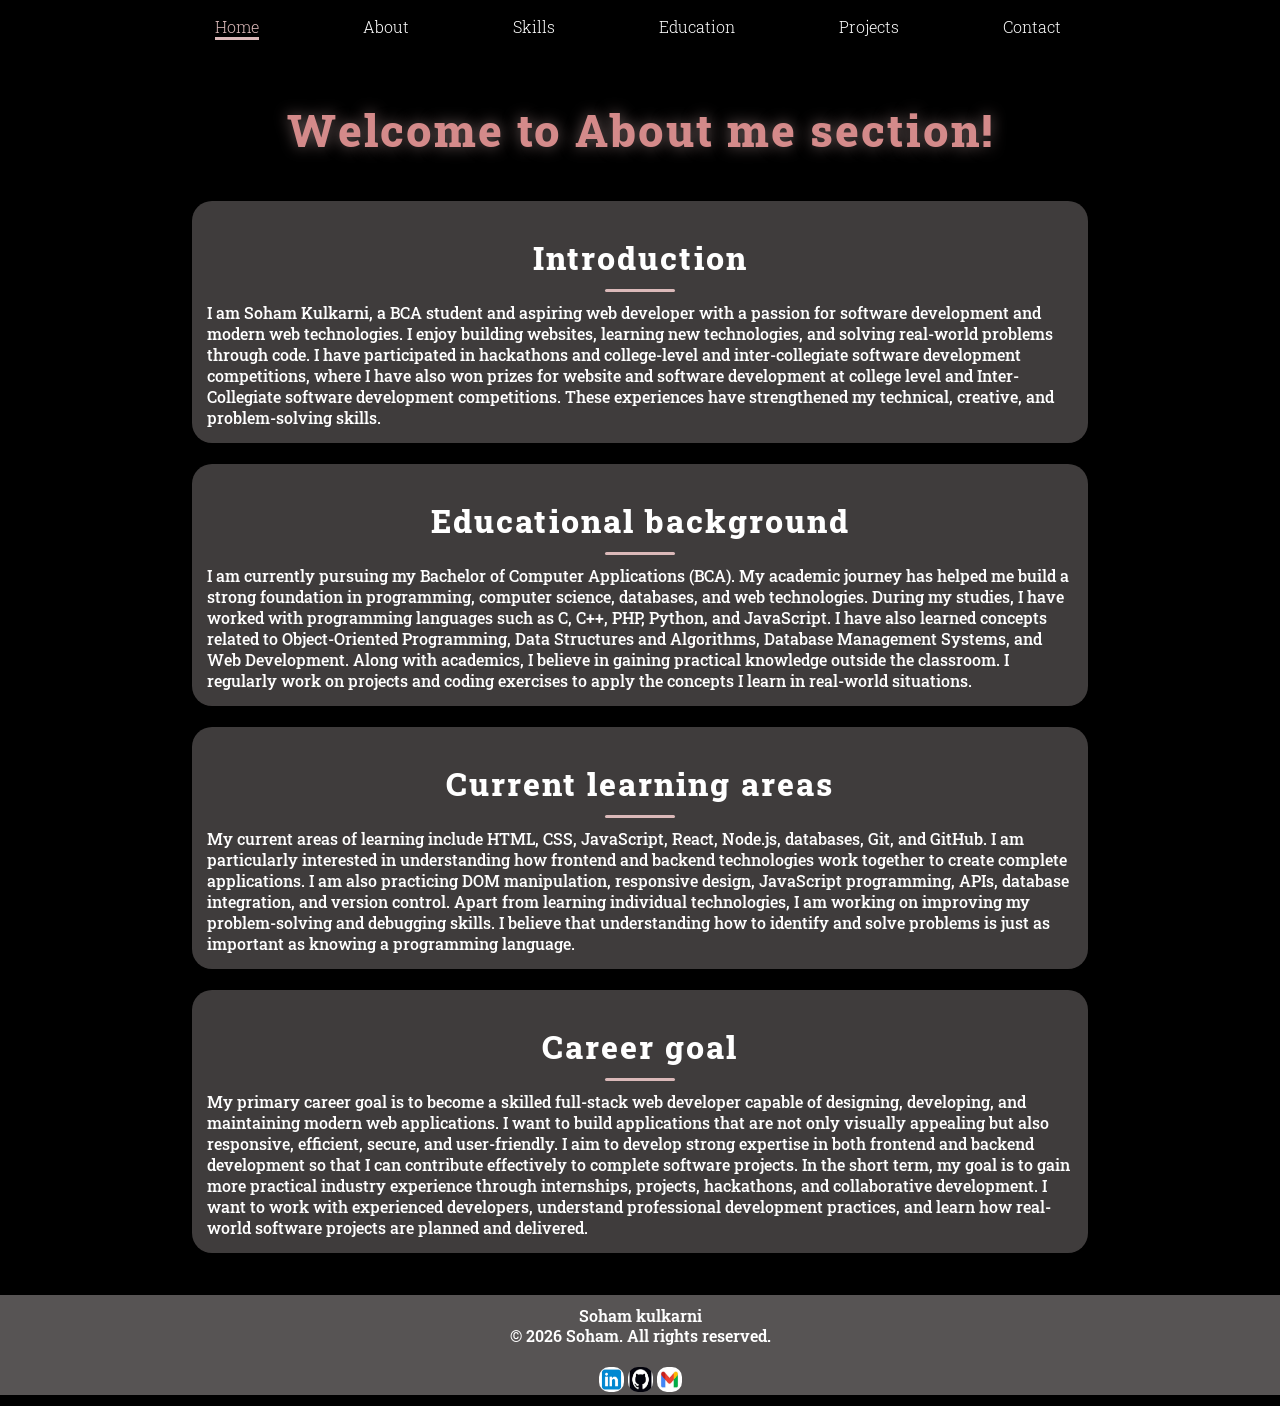
==== about.html @ 530e429b "Initial commit" ====
<!DOCTYPE html>
<html lang="en">
<head>
    <meta charset="UTF-8">
    <meta name="viewport" content="width=device-width, initial-scale=1.0">
    <link rel="stylesheet" href="https://cdnjs.cloudflare.com/ajax/libs/font-awesome/6.5.2/css/all.min.css">
    <link rel="preconnect" href="https://fonts.googleapis.com">
<link rel="preconnect" href="https://fonts.gstatic.com" crossorigin>
<link href="https://fonts.googleapis.com/css2?family=Black+Ops+One&family=Edu+VIC+WA+NT+Hand:wght@400..700&family=Michroma&family=Roboto+Slab:wght@100..900&display=swap" rel="stylesheet">

    <title>About me</title>

    <style>
        *{
    margin: 0;
    padding: 0;
    box-sizing: border-box;
    text-decoration: none;
    border: none;
    outline: none;
    font-family: 'Roboto Slab';
    }
    body{
    width: 100%;
    min-height: 100vh;
    padding-top: 100px;
    overflow-x: hidden;
    background-color: black;
    color: white;
    }
    nav a{
    font-size: 1rem;
    color: white;
    margin-left: 4rem;
    font-weight: 300;
    transition:0.3s ease;
    border-bottom:3px solid transparent;
    margin-left:100px;
}
nav a:hover, nav a.active{
    color: #dbb9b9;
    border-bottom:3px solid #dbb9b9; 
}


header {
    position: fixed;
    top: 0;
    left: 0;
    width: 100%;
    padding: 1rem 9%;
    background-color: black;
    display: flex;
    justify-content: space-between;
    align-items: center;
    z-index: 100;
}
footer{
    display: flex;
    justify-content: center;
    align-items: center;
    flex-direction: column;
    background-color: rgb(87, 84, 84);
    height: 100px;
}
.footer{
    display: flex;
    justify-content: center;
    align-items: center;
}
footer h4,footer p{
    font-weight: 600;
    line-height: 20px;
    padding-top:0;
}
footer img{
    height: 25px;
    width: 25px;
    border-radius:10px;
    margin-bottom: 10px;
}
h1, h2 {
    text-align: center;
    text-decoration: none;
    font-weight: 800;
    letter-spacing: 2px;
    position: relative;
}
h1 {
    font-size: 2.8rem;
    color: #d48a8a;
    text-shadow: 0 0 15px rgba(219, 185, 185, 0.5);
}
h2 {
    font-size: 2rem;
    color: white;
    margin-top: 20px;
}
h2::after {
    content: "";
    display: block;
    width: 70px;
    height: 3px;
    background: #dbb9b9;
    margin: 10px auto;
    border-radius: 10px;
    
}
.container{
    display: flex;
    flex-direction: column;
    align-items: center;
}
.card{
        display: flex;
        flex-direction: column;
            background-color: rgb(63, 60, 60);
            padding: 15px;
             width: 70%;
        justify-content: center;
        align-items: center;
        border-radius: 20px;
        font-weight: 500;
        transition: transform 0.3s ease, box-shadow 0.3s ease;
       
    }
.card:hover {
    transform: translateY(-10px) scale(1.05);
    box-shadow: 0 10px 25px rgba(255, 255, 255, 0.2);
}
    </style>
</head>
<body>
    <header>
    

    <nav>
        <a href="index.html" class="active">Home</a>
        <a href="about.html">About</a>
        <a href="skills.html">Skills</a>
        <a href="education.html">Education</a>
        <a href="#">Projects</a>
        <a href="#">Contact</a>
    </nav>
</header>
    <center><h1>Welcome to About me section!</h1> <br><br></center>
    <div class="container">
        <div class="card">
            <h2>Introduction</h2>
            <p>I am <span>Soham Kulkarni</span>, a BCA student and aspiring web developer with a passion for software development and modern web technologies. I enjoy building websites, learning new technologies, and solving real-world problems through code.
                I have participated in hackathons and college-level and inter-collegiate software development competitions, where I have also <span>won prizes for website and software development at college level and Inter-Collegiate software development competitions.</span> These experiences have strengthened my technical, creative, and problem-solving skills.  </p>
        </div>
        <br>
        <div class="card">
            <h2>Educational background</h2>
            <p>I am currently pursuing my Bachelor of Computer Applications (BCA). My academic journey has helped me build a strong foundation in programming, computer science, databases, and web technologies.

                During my studies, I have worked with programming languages such as C, C++, PHP, Python, and JavaScript. I have also learned concepts related to Object-Oriented Programming, Data Structures and Algorithms, Database Management Systems, and Web Development.

                Along with academics, I believe in gaining practical knowledge outside the classroom. I regularly work on projects and coding exercises to apply the concepts I learn in real-world situations.</p>
        </div><br>
        <div class="card">
            <h2>Current learning areas</h2>
            <p>My current areas of learning include HTML, CSS, JavaScript, React, Node.js, databases, Git, and GitHub. I am particularly interested in understanding how frontend and backend technologies work together to create complete applications.

                I am also practicing DOM manipulation, responsive design, JavaScript programming, APIs, database integration, and version control.

                Apart from learning individual technologies, I am working on improving my problem-solving and debugging skills. I believe that understanding how to identify and solve problems is just as important as knowing a programming language.</p>
        </div><br>
        <div class="card">
            <h2>Career goal</h2>
            <p>My primary career goal is to become a skilled full-stack web developer capable of designing, developing, and maintaining modern web applications.

I want to build applications that are not only visually appealing but also responsive, efficient, secure, and user-friendly. I aim to develop strong expertise in both frontend and backend development so that I can contribute effectively to complete software projects.

In the short term, my goal is to gain more practical industry experience through internships, projects, hackathons, and collaborative development. I want to work with experienced developers, understand professional development practices, and learn how real-world software projects are planned and delivered.</p>
        </div>
    </div>
    <br><br>
    <footer>
        <br>
        <h4>Soham kulkarni</h4>
        <p> &copy; 2026 Soham. All rights reserved.</p>
        <br>
        <div class="footer-div">
        <a href="https://www.linkedin.com/in/soham-kulkarni-3633ba313?utm_source=share_via&utm_content=profile&utm_medium=member_android"><img src="linkedin.png" class="footer-icons" alt=""></a>
        <a href="https://github.com/soham-klk"><img src="github.jpg" class="footer-icons" alt=""></a>
        <a href="mailto:soham.dginternshub@gmail.com"><img src="gmail.jpg" class="footer-icons" alt=""></a>
            </div>
    </footer>
</body>
</html>
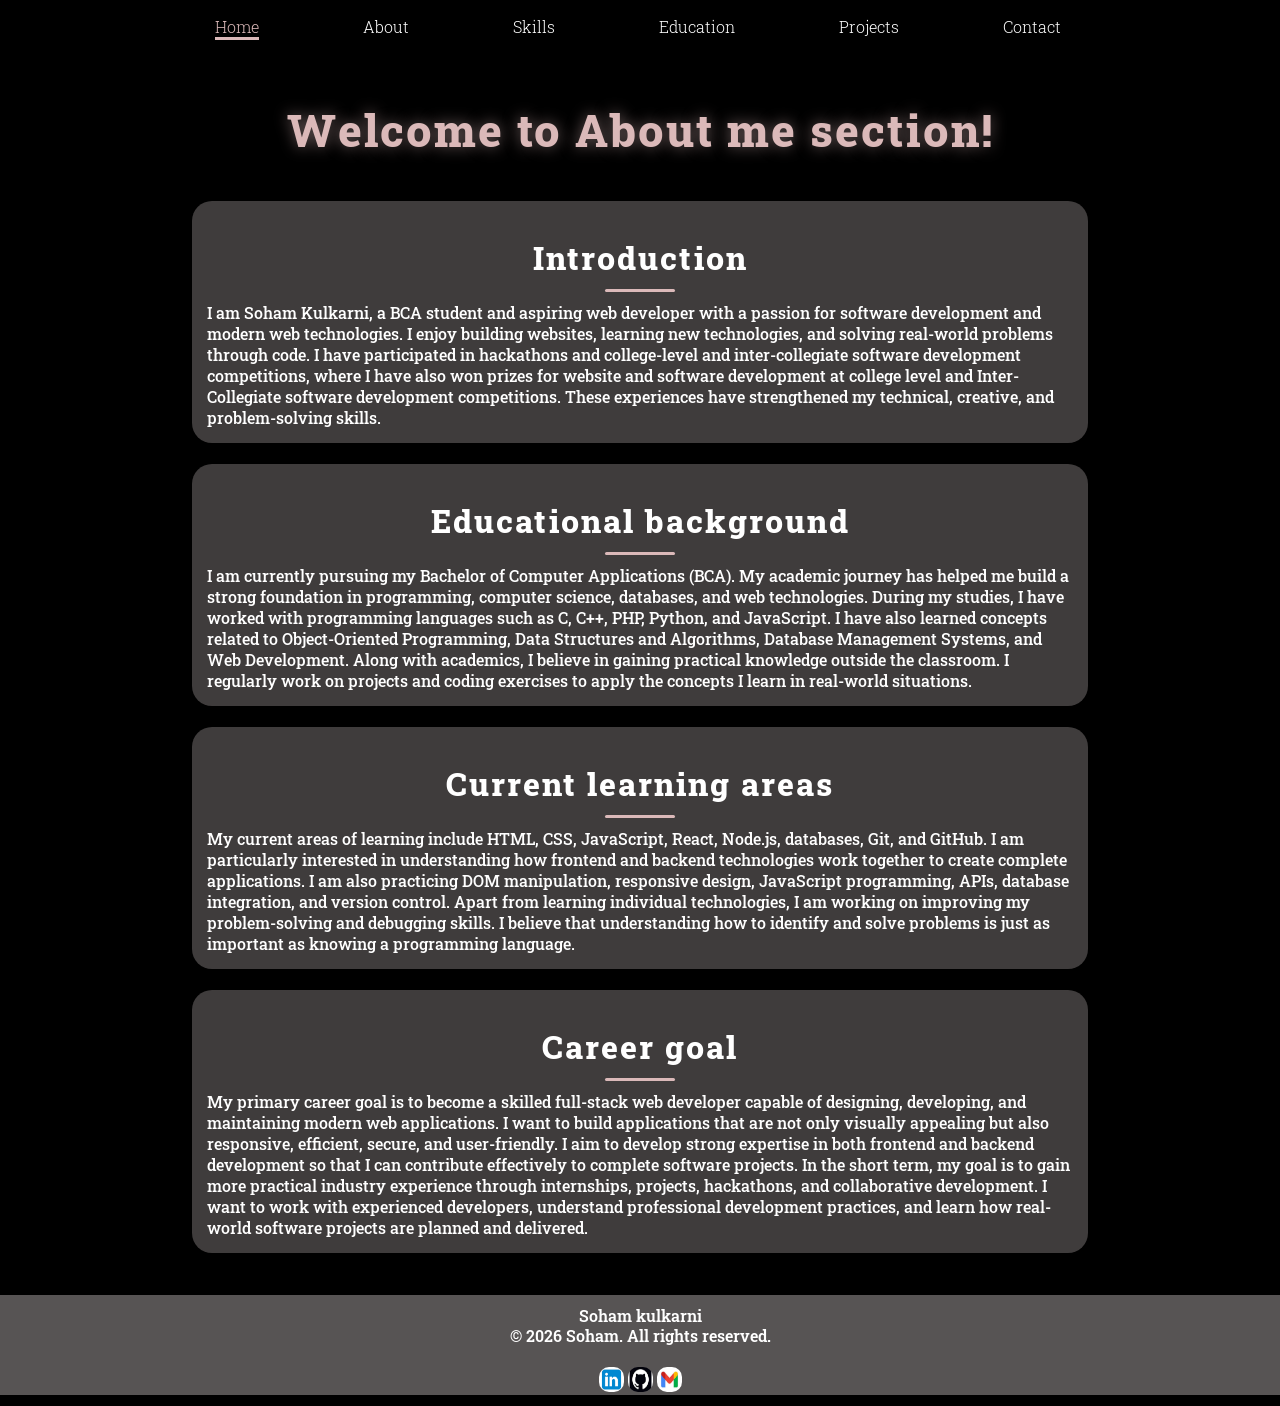
==== commit 4821a549: "Update about.html" ====
--- a/about.html
+++ b/about.html
@@ -88,7 +88,7 @@
 }
 h1 {
     font-size: 2.8rem;
-    color: #d48a8a;
+    color: #dbb9b9;
     text-shadow: 0 0 15px rgba(219, 185, 185, 0.5);
 }
 h2 {
@@ -139,8 +139,8 @@
         <a href="about.html">About</a>
         <a href="skills.html">Skills</a>
         <a href="education.html">Education</a>
-        <a href="#">Projects</a>
-        <a href="#">Contact</a>
+        <a href="projects.html">Projects</a>
+        <a href="contact.html">Contact</a>
     </nav>
 </header>
     <center><h1>Welcome to About me section!</h1> <br><br></center>
@@ -189,4 +189,4 @@
             </div>
     </footer>
 </body>
-</html>+</html>
